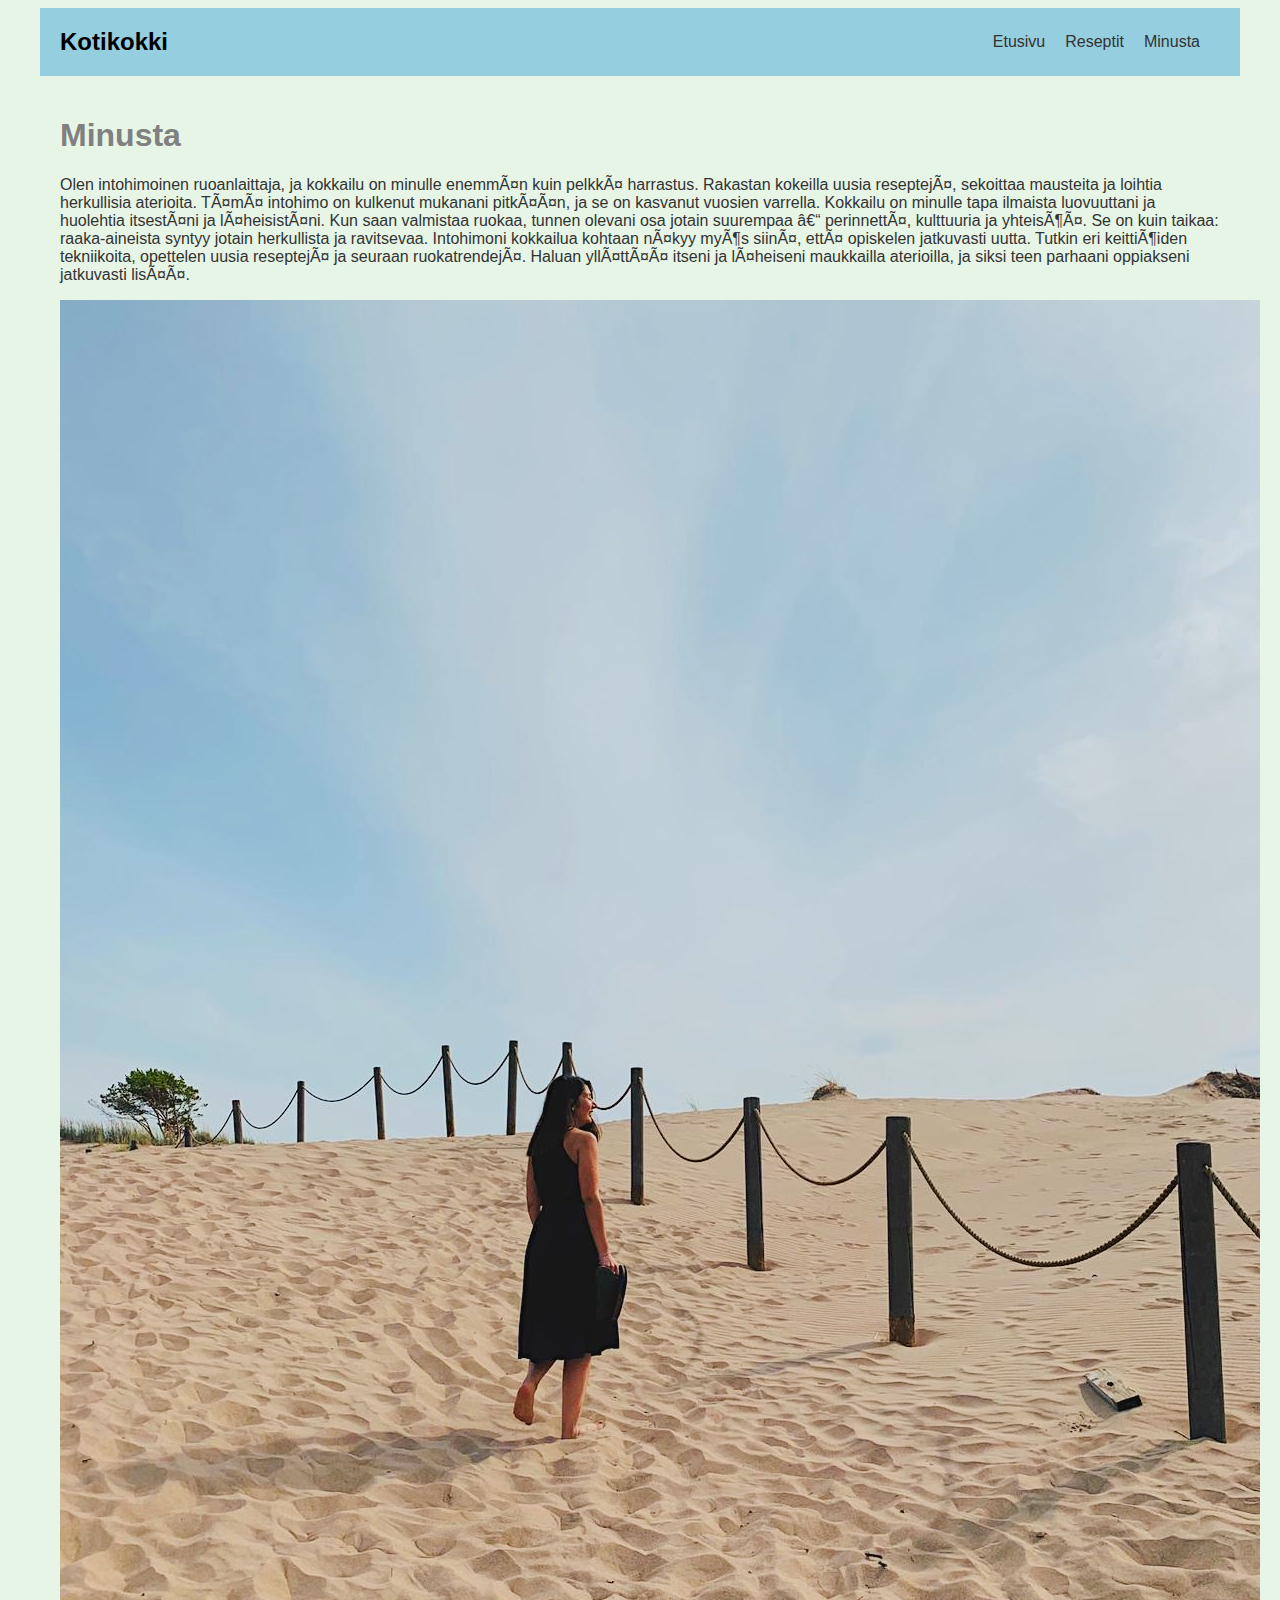
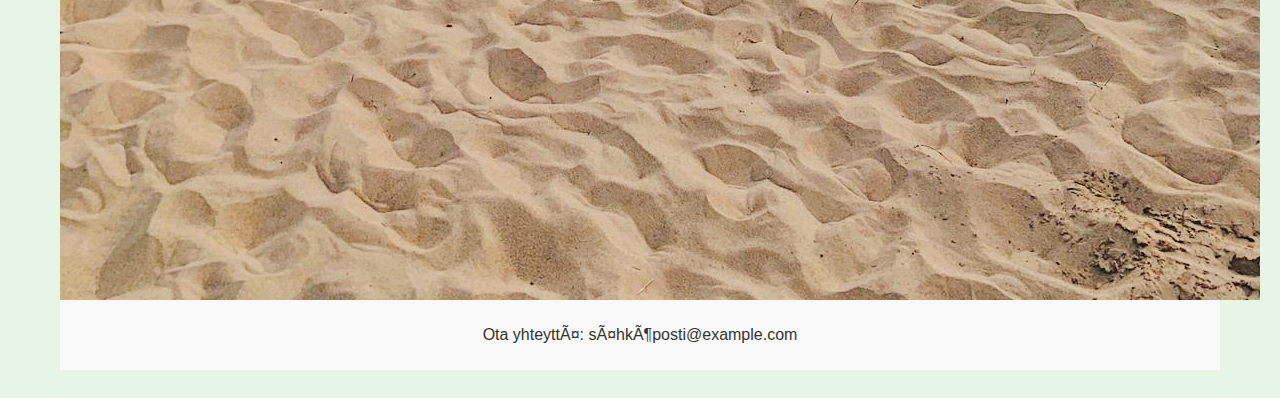
==== minusta.html @ b608239d "Update minusta.html" ====
<title>Minusta - Kotikokki</title>
<link rel="stylesheet" href="style.css">
<style>
    /* Tyyliä voi lisätä tähän */
    body {
        font-family: Arial, sans-serif;
    }
    .container {
        max-width: 1200px;
        margin: 0 auto;
      <!DOCTYPE html>
<html lang="fi">
<head>
<meta charset="UTF-8">
<me  padding: 20px;
    }
    .header {
        display: flex;
        justify-content: space-between;
        align-items: center;
        background-color: #8fcaddee;
        padding: 20px;
    }
    .logo {
        font-size: 24px;
        font-weight: bold;
    }
    .nav {
        display: flex;
    }
    .nav a {
        margin-right: 20px;
        text-decoration: none;
        color: #333;
    }
    .content {
        padding: 20px;
    }
    .footer {
        background-color: #f9f9f9;
        padding: 10px;
        text-align: center;
    }
    .about-me-box {
        border: 1px solid #ccc;
        padding: 10px;
    }
</style>
</head>
<body>
<div class="container">
    <div class="header">
        <div class="logo">Kotikokki</div>
        <div class="nav">
            <a href="index.html">Etusivu</a>
            <a href="reseptit.html">Reseptit</a>
            <a href="minusta.html">Minusta</a>
        </div>
    </div>
    <div class="content">
        <h1>Minusta</h1>
        <p>
            <p> Olen intohimoinen ruoanlaittaja, ja kokkailu on minulle enemmän kuin pelkkä harrastus. 
                Rakastan kokeilla uusia reseptejä, sekoittaa mausteita ja loihtia herkullisia aterioita. 
                Tämä intohimo on kulkenut mukanani pitkään, ja se on kasvanut vuosien varrella.
                Kokkailu on minulle tapa ilmaista luovuuttani ja huolehtia itsestäni ja läheisistäni. 
                Kun saan valmistaa ruokaa, tunnen olevani osa jotain suurempaa – perinnettä, kulttuuria ja yhteisöä. 
                Se on kuin taikaa: raaka-aineista syntyy jotain herkullista ja ravitsevaa.
                Intohimoni kokkailua kohtaan näkyy myös siinä, että opiskelen jatkuvasti uutta. 
                Tutkin eri keittiöiden tekniikoita, opettelen uusia reseptejä ja seuraan ruokatrendejä. 
                Haluan yllättää itseni ja läheiseni maukkailla aterioilla, ja siksi teen parhaani oppiakseni jatkuvasti lisää.
            </p>
            </p>
            <img src="kuva2.jpg" class="minä">
    <div class="footer">
        <p>Ota yhteyttä: sähköposti@example.com</p>
    </div>
</div>
</body>
</html>
---- style.css ----
h1 {
    front: size 5rem;
    front-family: sant-serif; 

}


.valokuva {
    height: 60vh;
    width: 140vh;
    margin-left: auto; 
    margin-right: auto;
    display:block
}

/* Tyyli.css */

/* Taustaväri */
body {
    background-color: #E6F5E6; /* Vaalean vihreä */
}

/* Tekstin väri */
p, h1, h2, h3 {
    color: #333; /* Tummanharmaa */
}

/* Linkkien väri */
a {
    color: #008000; /* Tummanvihreä */
    text-decoration: none; /* Poista alleviivaukset */
}

/* Hover-efekti linkeille */
a:hover {
    color: #006400; /* Tumma vihreä */
}

.minä {
    height: 50vh;
    width: 50vh;
    margin-left: auto
    margin-right:auto;
    display:block
}

h1 {
  color: grey;
}
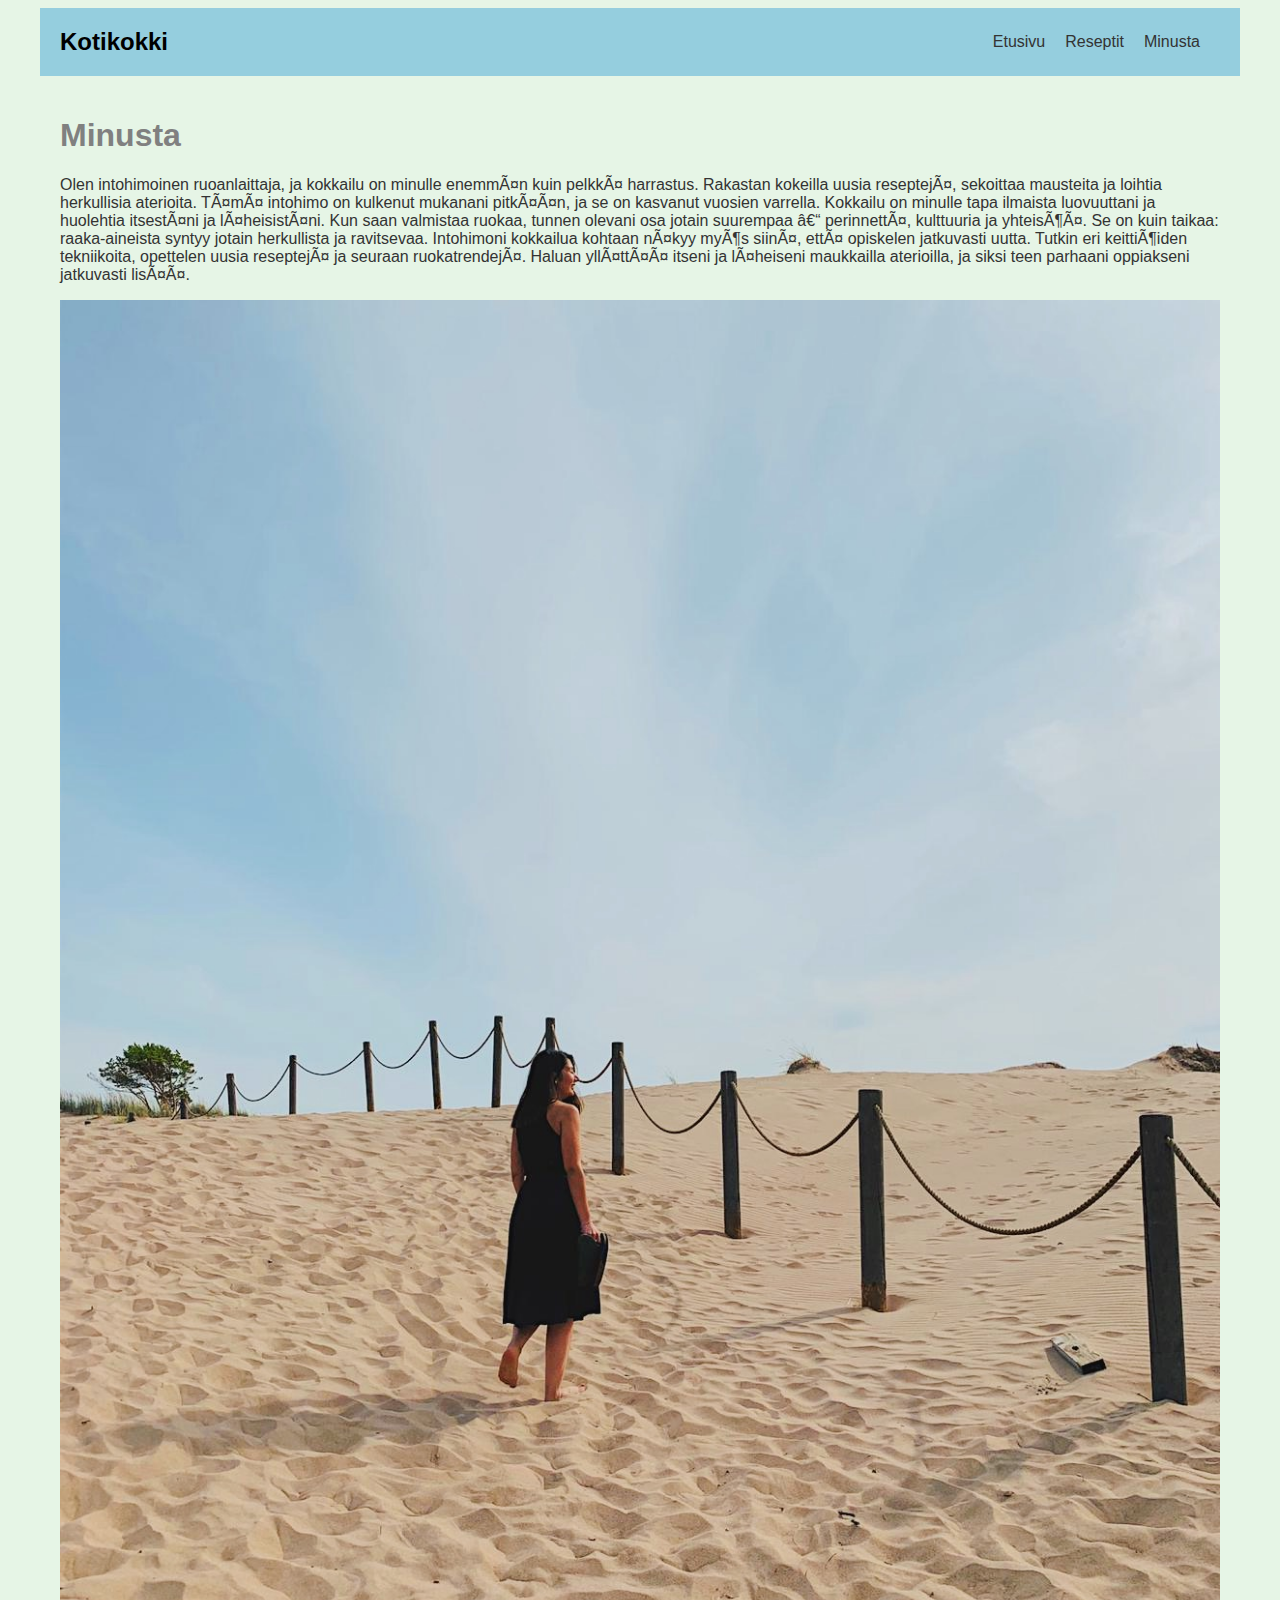
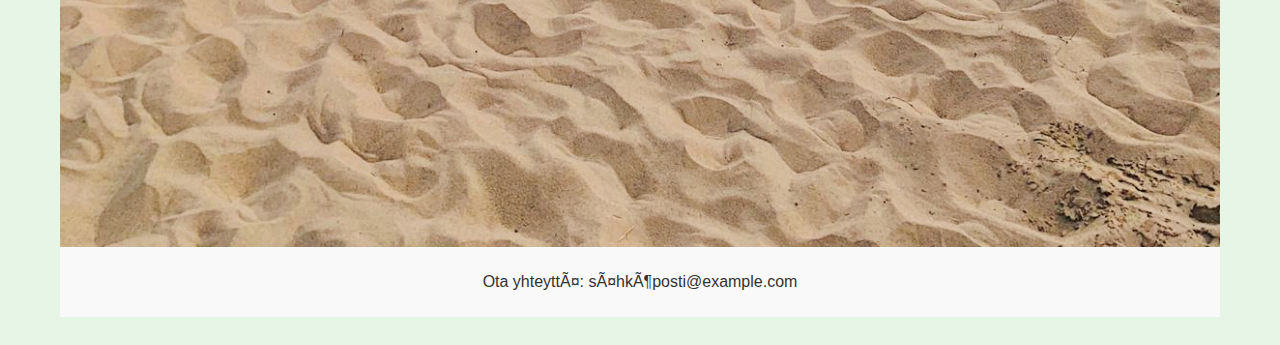
==== commit ef3c15a6: "Update minusta.html" ====
--- a/minusta.html
+++ b/minusta.html
@@ -2,6 +2,10 @@
 <link rel="stylesheet" href="style.css">
 <style>
     /* Tyyliä voi lisätä tähän */
+    .minä {
+        max-width: 100%; /* Maksimileveys 100% näytön leveydestä */
+        height: auto; /* Automaattinen korkeus leveyssuhteessa */
+    }
     body {
         font-family: Arial, sans-serif;
     }
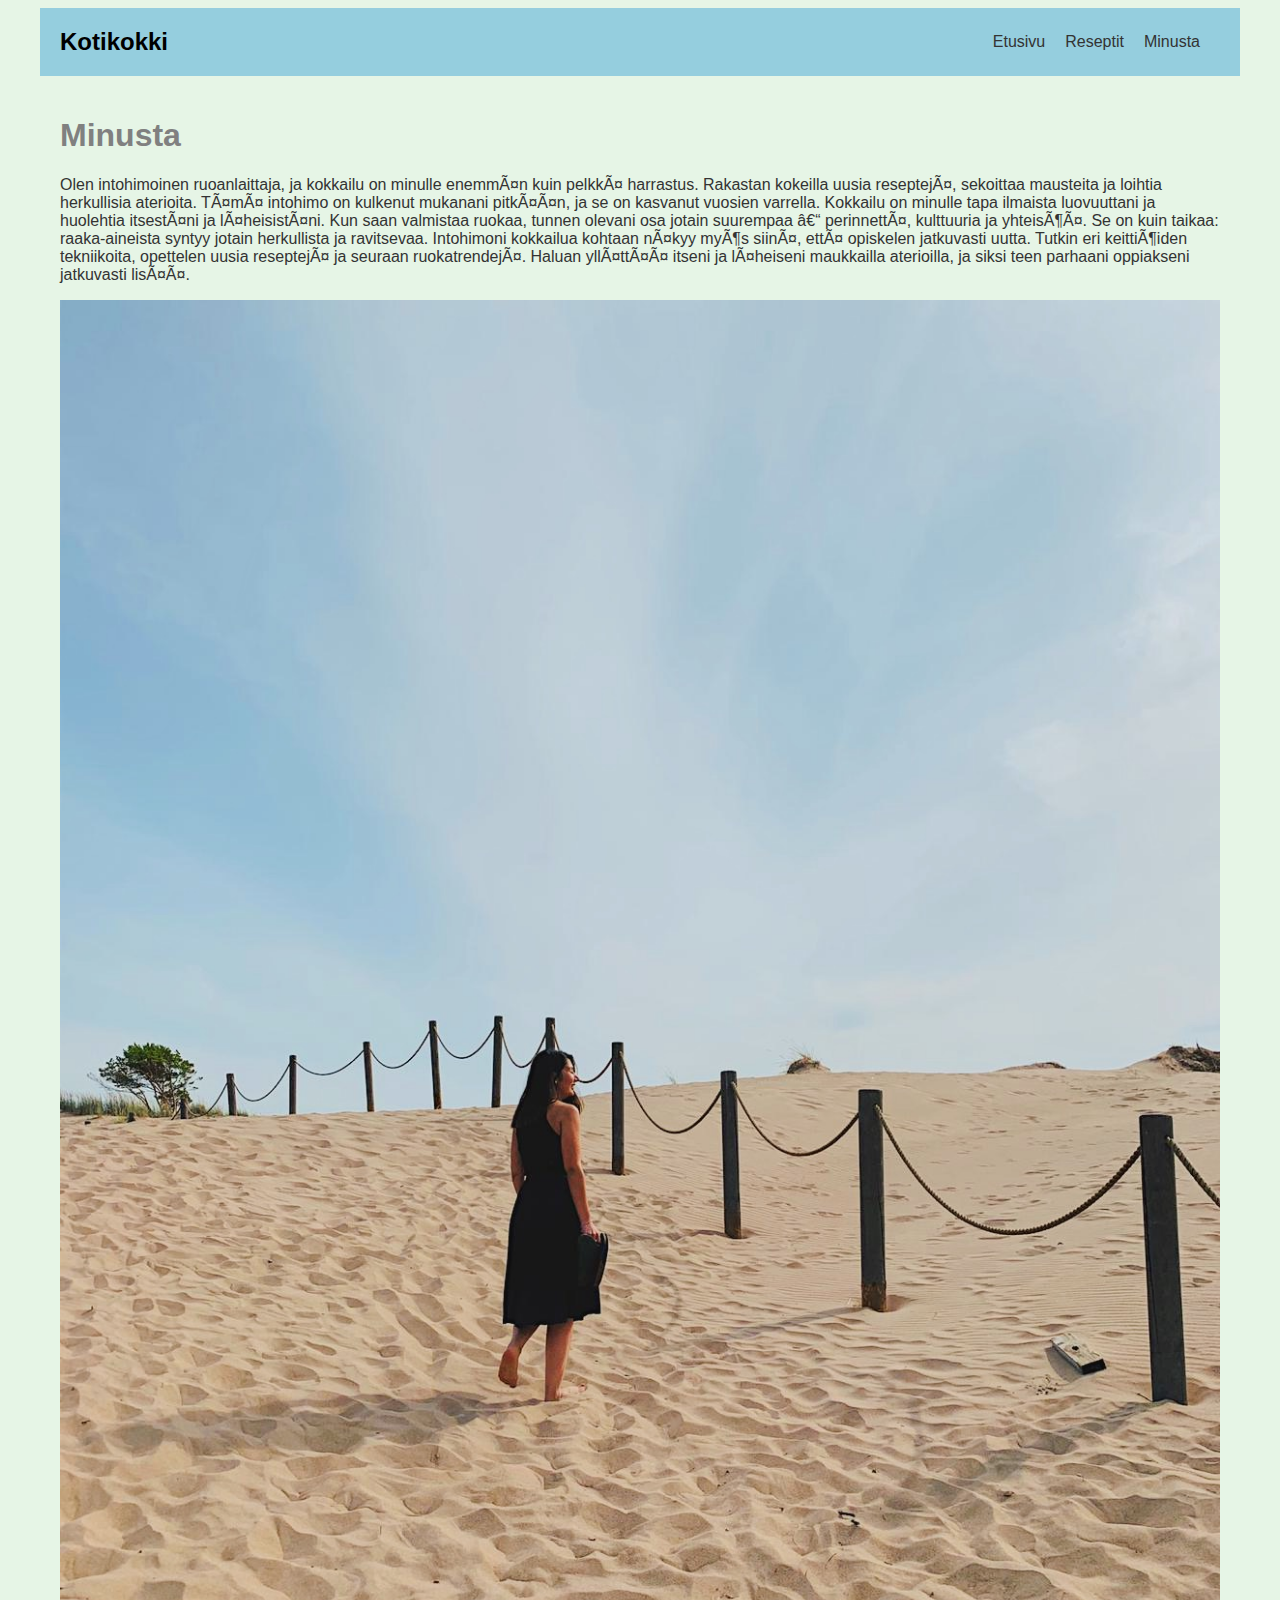
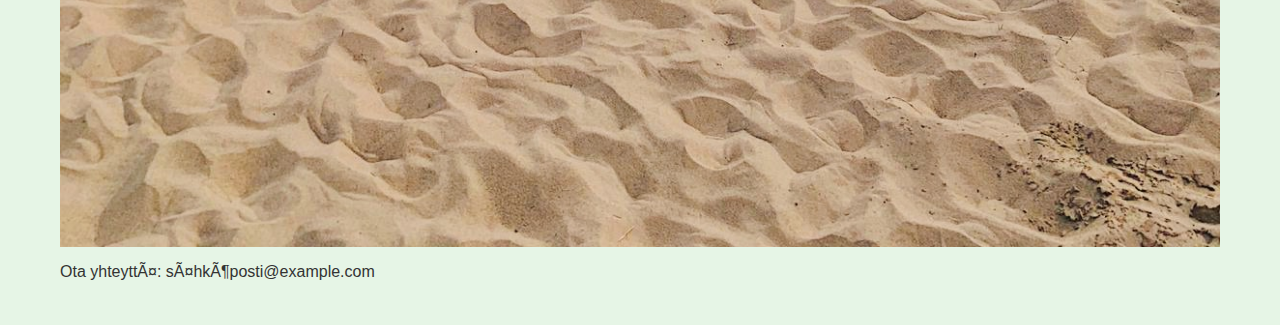
==== commit e7bd4a5a: "Update minusta.html" ====
--- a/minusta.html
+++ b/minusta.html
@@ -75,7 +75,7 @@
                 Haluan yllättää itseni ja läheiseni maukkailla aterioilla, ja siksi teen parhaani oppiakseni jatkuvasti lisää.
             </p>
             </p>
-            <img src="kuva2.jpg" class="minä">
+            <img src="kuva2.jpg" class="minä"
     <div class="footer">
         <p>Ota yhteyttä: sähköposti@example.com</p>
     </div>
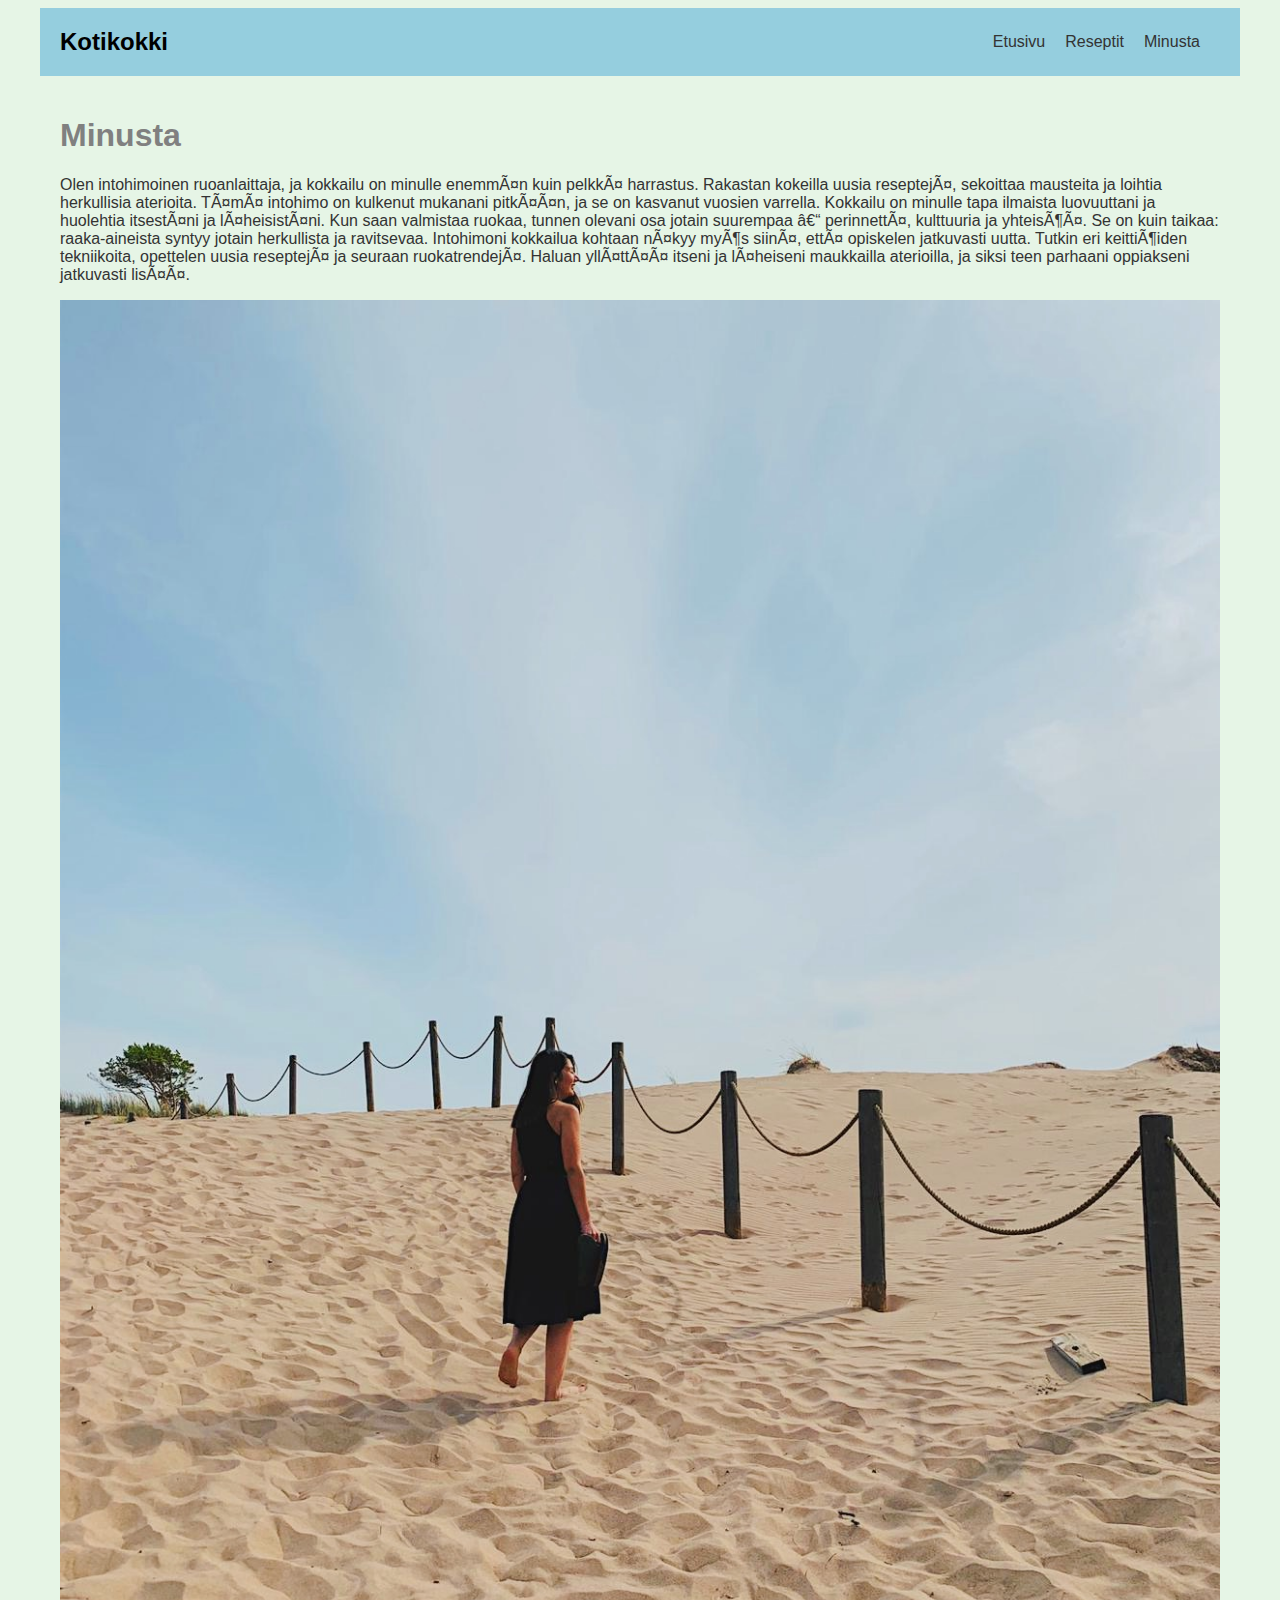
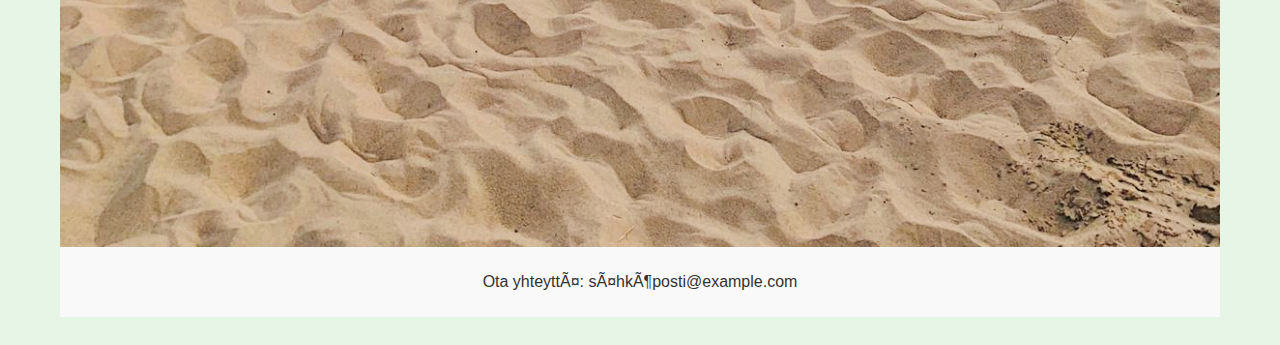
==== commit bba5572b: "Update minusta.html" ====
--- a/minusta.html
+++ b/minusta.html
@@ -75,7 +75,7 @@
                 Haluan yllättää itseni ja läheiseni maukkailla aterioilla, ja siksi teen parhaani oppiakseni jatkuvasti lisää.
             </p>
             </p>
-            <img src="kuva2.jpg" class="minä"
+            <img src="kuva2.jpg" class="minä">
     <div class="footer">
         <p>Ota yhteyttä: sähköposti@example.com</p>
     </div>
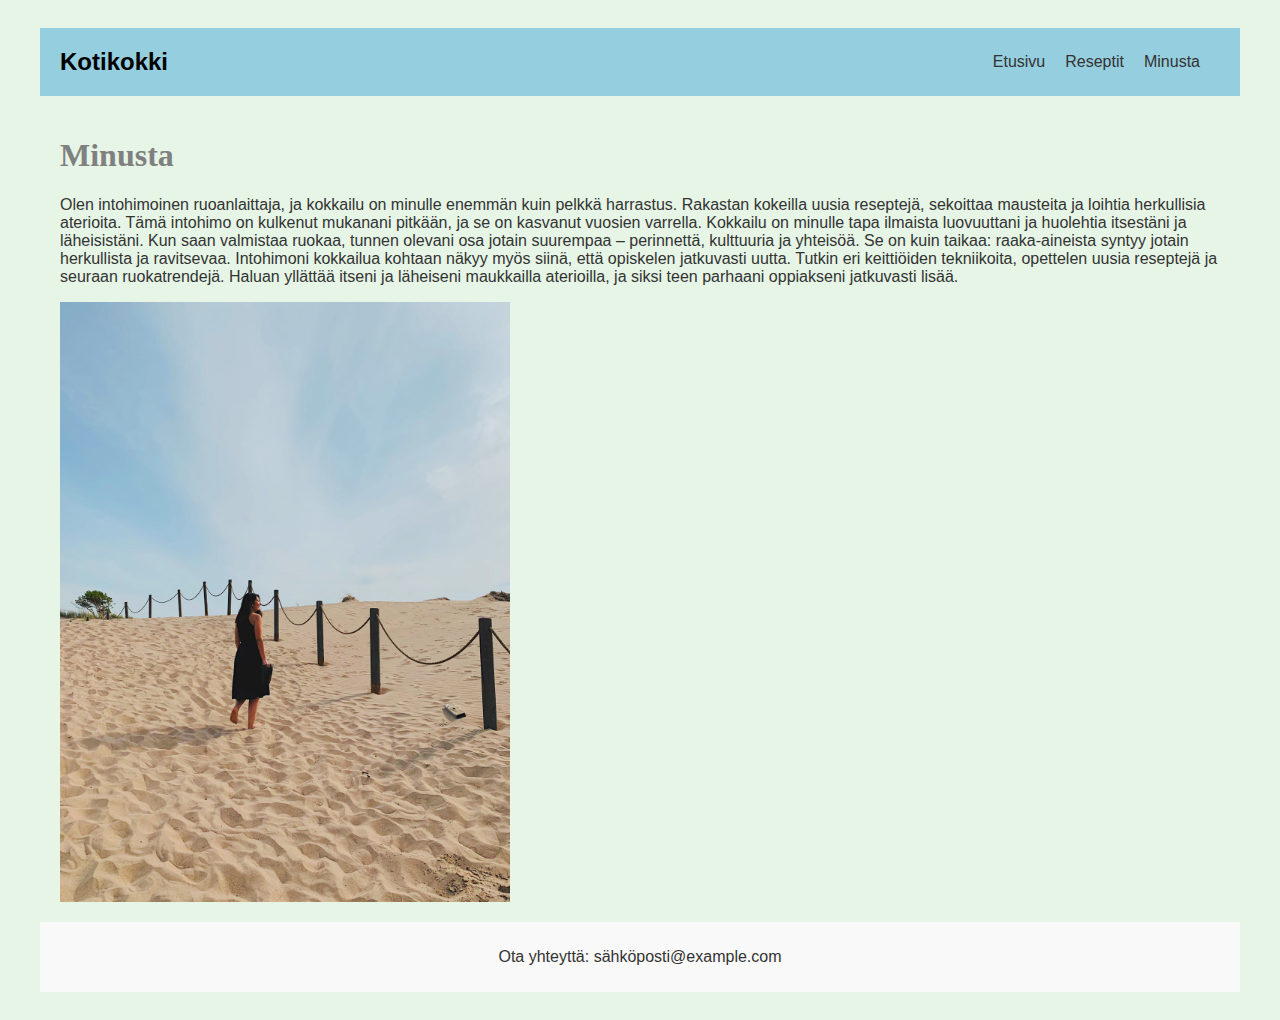
==== commit 9c451387: "Update minusta.html" ====
--- a/minusta.html
+++ b/minusta.html
@@ -1,3 +1,7 @@
+<!DOCTYPE html>
+<html lang="fi">
+<head>
+<meta charset="UTF-8">
 <title>Minusta - Kotikokki</title>
 <link rel="stylesheet" href="style.css">
 <style>
@@ -12,11 +16,7 @@
     .container {
         max-width: 1200px;
         margin: 0 auto;
-      <!DOCTYPE html>
-<html lang="fi">
-<head>
-<meta charset="UTF-8">
-<me  padding: 20px;
+        padding: 20px;
     }
     .header {
         display: flex;
@@ -64,24 +64,21 @@
     <div class="content">
         <h1>Minusta</h1>
         <p>
-            <p> Olen intohimoinen ruoanlaittaja, ja kokkailu on minulle enemmän kuin pelkkä harrastus. 
-                Rakastan kokeilla uusia reseptejä, sekoittaa mausteita ja loihtia herkullisia aterioita. 
-                Tämä intohimo on kulkenut mukanani pitkään, ja se on kasvanut vuosien varrella.
-                Kokkailu on minulle tapa ilmaista luovuuttani ja huolehtia itsestäni ja läheisistäni. 
-                Kun saan valmistaa ruokaa, tunnen olevani osa jotain suurempaa – perinnettä, kulttuuria ja yhteisöä. 
-                Se on kuin taikaa: raaka-aineista syntyy jotain herkullista ja ravitsevaa.
-                Intohimoni kokkailua kohtaan näkyy myös siinä, että opiskelen jatkuvasti uutta. 
-                Tutkin eri keittiöiden tekniikoita, opettelen uusia reseptejä ja seuraan ruokatrendejä. 
-                Haluan yllättää itseni ja läheiseni maukkailla aterioilla, ja siksi teen parhaani oppiakseni jatkuvasti lisää.
-            </p>
-            </p>
-            <img src="kuva2.jpg" class="minä">
+            Olen intohimoinen ruoanlaittaja, ja kokkailu on minulle enemmän kuin pelkkä harrastus. 
+            Rakastan kokeilla uusia reseptejä, sekoittaa mausteita ja loihtia herkullisia aterioita. 
+            Tämä intohimo on kulkenut mukanani pitkään, ja se on kasvanut vuosien varrella.
+            Kokkailu on minulle tapa ilmaista luovuuttani ja huolehtia itsestäni ja läheisistäni. 
+            Kun saan valmistaa ruokaa, tunnen olevani osa jotain suurempaa – perinnettä, kulttuuria ja yhteisöä. 
+            Se on kuin taikaa: raaka-aineista syntyy jotain herkullista ja ravitsevaa.
+            Intohimoni kokkailua kohtaan näkyy myös siinä, että opiskelen jatkuvasti uutta. 
+            Tutkin eri keittiöiden tekniikoita, opettelen uusia reseptejä ja seuraan ruokatrendejä. 
+            Haluan yllättää itseni ja läheiseni maukkailla aterioilla, ja siksi teen parhaani oppiakseni jatkuvasti lisää.
+        </p>
+        <img src="kuva2.jpg" class="minä" alt="Kuva minusta kokkaamassa">
+    </div>
     <div class="footer">
         <p>Ota yhteyttä: sähköposti@example.com</p>
     </div>
 </div>
 </body>
 </html>
-
-
-
--- a/style.css
+++ b/style.css
@@ -1,6 +1,6 @@
 h1 {
-    front: size 5rem;
-    front-family: sant-serif; 
+    font: size 5rem;
+    font-family: sant-serif; 
 
 }
 
